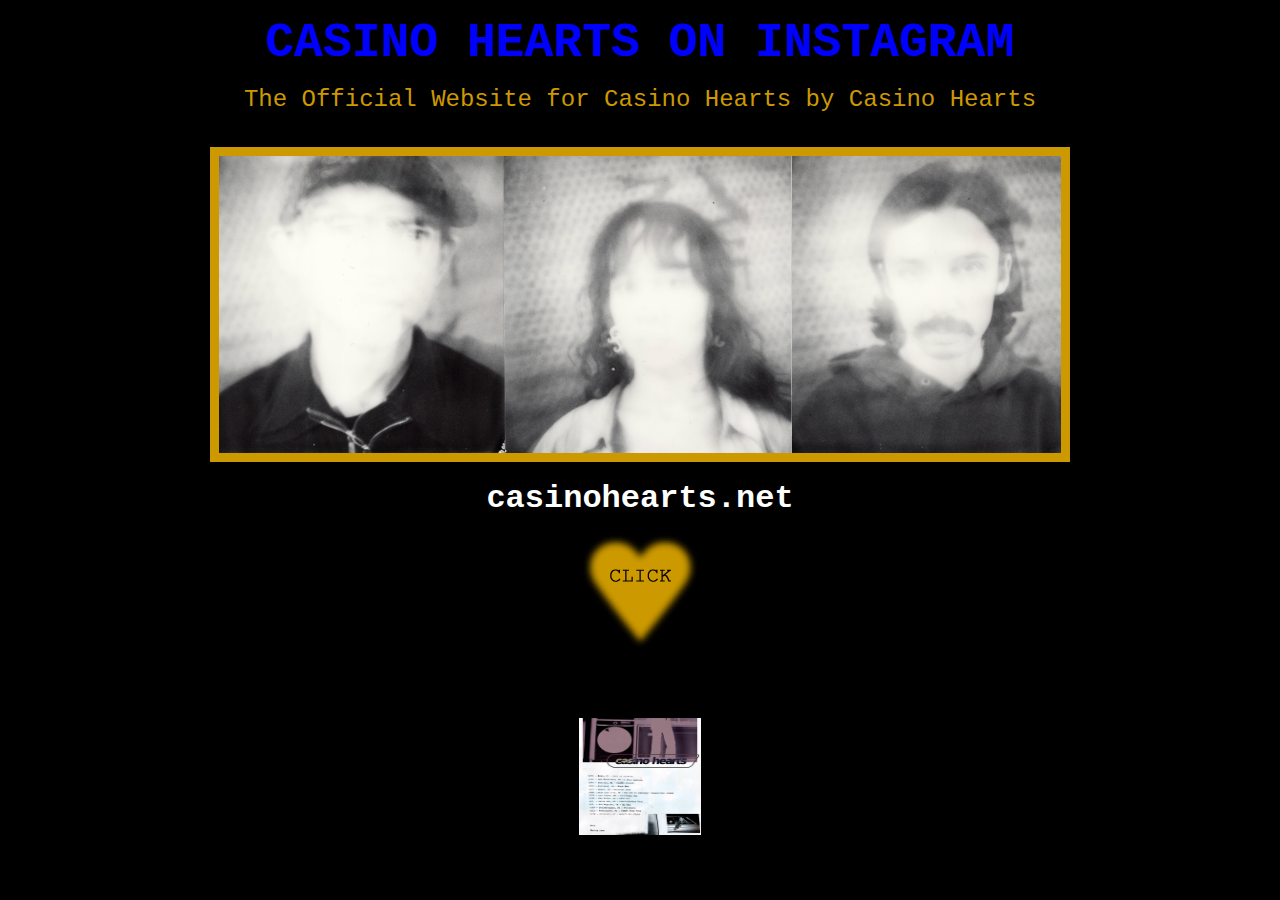
==== index.html @ b41712a1 "Update index.html" ====
﻿<!DOCTYPE html>
<html lang="en">
  <head>
    <meta charset="UTF-8" />
    <meta http-equiv="X-UA-Compatible" content="ie=edge">
    <meta name="viewport" content="width=device-width, initial-scale=1.0">
    <meta name="description" content="Casino Hearts">
    <title>The Official Website for Casino Hearts by Casino Hearts</title>
    <link rel="shortcut icon" href="img/casinohearts-siteicon.jpg">
    <link rel="stylesheet" href="index.css">
  </head>

  <body style="background-color: #000000;">
    <div class="container">
      <div id="home-banner">
        <a href="https://www.instagram.com/casinohearts.worldwide/" target="_blank">
          CASINO HEARTS ON INSTAGRAM
        </a>
        <h1 style="font-weight: 5;">The Official Website for Casino Hearts by Casino Hearts</h1>
        <img src="img/casinohearts-landingimage-v2.png">
        <h2>casinohearts.net</h2>
       <!-- <h3>ANNOUNCEMENTS</h3>
             <p><a href="https://tr.ee/6Fn1pFhc-d"> New Single Dec. 3 <i>Ice In Mouth</i></a></p>
             <p><a href="Video.html"> Watch the music video for single <i>Ice In Mouth</i></a></p>
             <p><a href="Video.html"> Watch the music video for single <i>In & Out of Time</i></a></p>
             <p><a href="Music/Discography.html"> 4-Song "Lose Your Halo" EP Available</a></p>
        -->
      </div>
        <div id="home-nav">
          <a href="Home.html"><img src="img/largegoldblackheart.gif"></a>
          <br>
          <br>
            <div class="container">
           <div><img src="img/SpringTourPoster-v3.jpeg"></div><br>
            </div>
    	    <br>
        </div>
      </div>
    </div>
  </body>
</html>
---- index.css ----
* {
    box-sizing: border-box;
  }
  
  body {
    font-family: Courier New, Courier, mono;
    width: 100%;
    margin: auto;
  }
  
  img {
    width: 100%;
    height: auto;
    display: block;
  }

  .container {
    text-align: center;
  }

  #home-banner {
    font-size: xxx-large;
    font-weight: bold;
    padding-top: 16px;
  }

  #home-banner a {
    color: blue;
    text-decoration: none;
  }
  
  #home-banner a:hover {
    color: blue;
  }

  h1 {
    font-size: x-large;
    color: #CC9900;
    margin-top: 16px;
  }
  
  h2 {
    font-size: xx-large;
    font-weight: bold;
    color: white;
    margin-top: 18px;
    margin-bottom: 0;
  }

  h3 {
    font-size: x-large;
    color: red;
    margin-top: 16px;
    text-decoration: underline;
  }

  p {
    font-size: x-large;
    color: #CC9900;
    margin-top: 16px;
  }
  
  
  #home-banner img {
    border: 9px;
    border-style: solid;
    border-color: #CC9900;
    width: 860px;
    max-width: 90%;
    margin: 34px auto 0px auto;
  }
  
  #home-nav img {
    width: 122px;
    height: 117px; 
    max-width: 100%;
    border: none;
    margin: 16px auto;
  }

  @media (max-width: 980px) {
    body {
        max-width: 90%;
    }
    #home-banner {
        font-size: 1.2rem;
      }

    h1 {
      font-size: 1rem;
    }

    h2 {
        font-size: 1rem;
      }

    p {
      font-size: 1.2rem;
    }

      #home-banner img {
        border: 3px solid #CC9900;
        max-width: 100%;
        margin: 0px auto 0px auto;
      }
  }
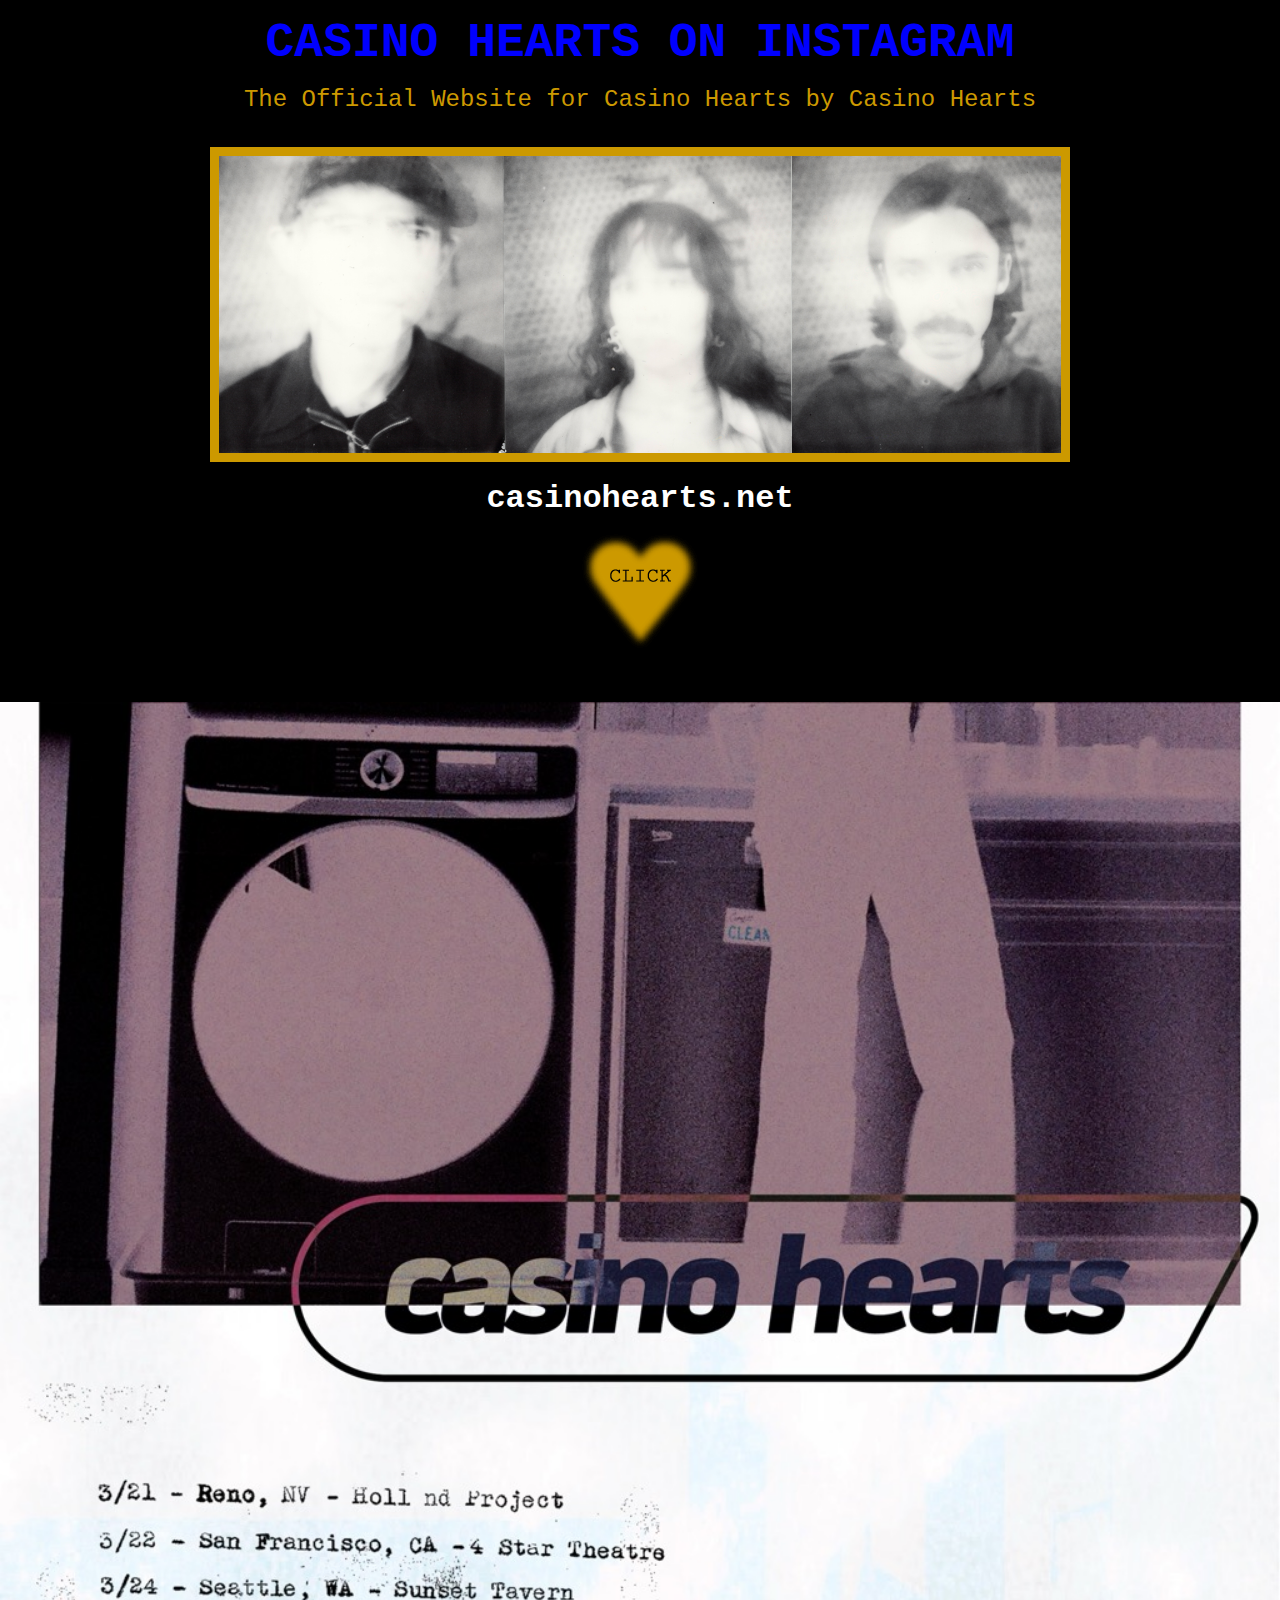
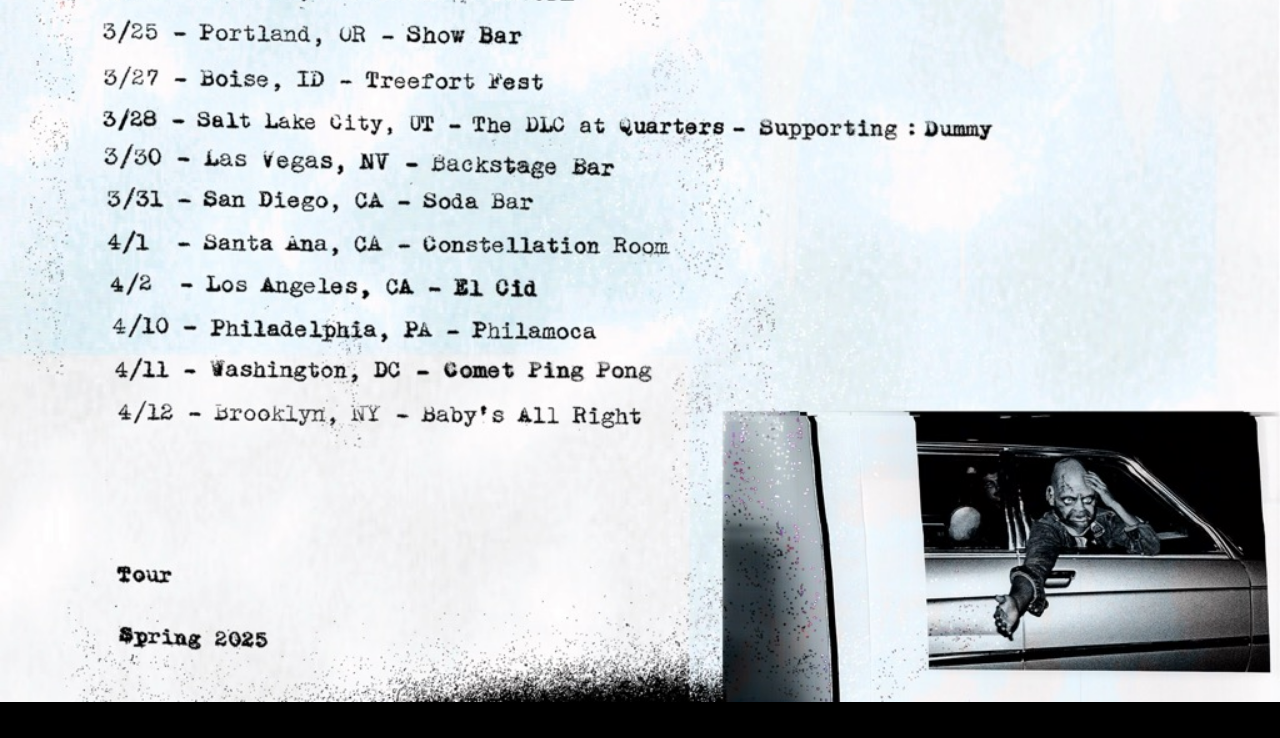
==== commit 847957b5: "Update index.html" ====
--- a/index.html
+++ b/index.html
@@ -28,14 +28,15 @@
       </div>
         <div id="home-nav">
           <a href="Home.html"><img src="img/largegoldblackheart.gif"></a>
+        </div>
           <br>
           <br>
-            <div class="container">
-           <div><img src="img/SpringTourPoster-v3.jpeg"></div><br>
-            </div>
+         <div id="poster">
+           <a href="music/tour.html"><img src="img/SpringTourPoster-v3.jpeg" alt="no image"></a>
+         </div>
+          <br>
+
     	    <br>
         </div>
-      </div>
-    </div>
   </body>
 </html>
--- a/index.css
+++ b/index.css
@@ -103,4 +103,9 @@
         max-width: 100%;
         margin: 0px auto 0px auto;
       }
+
+      #poster img {
+        max-width: 90%;
+        margin: 0px auto 0px auto;
+      }
   }
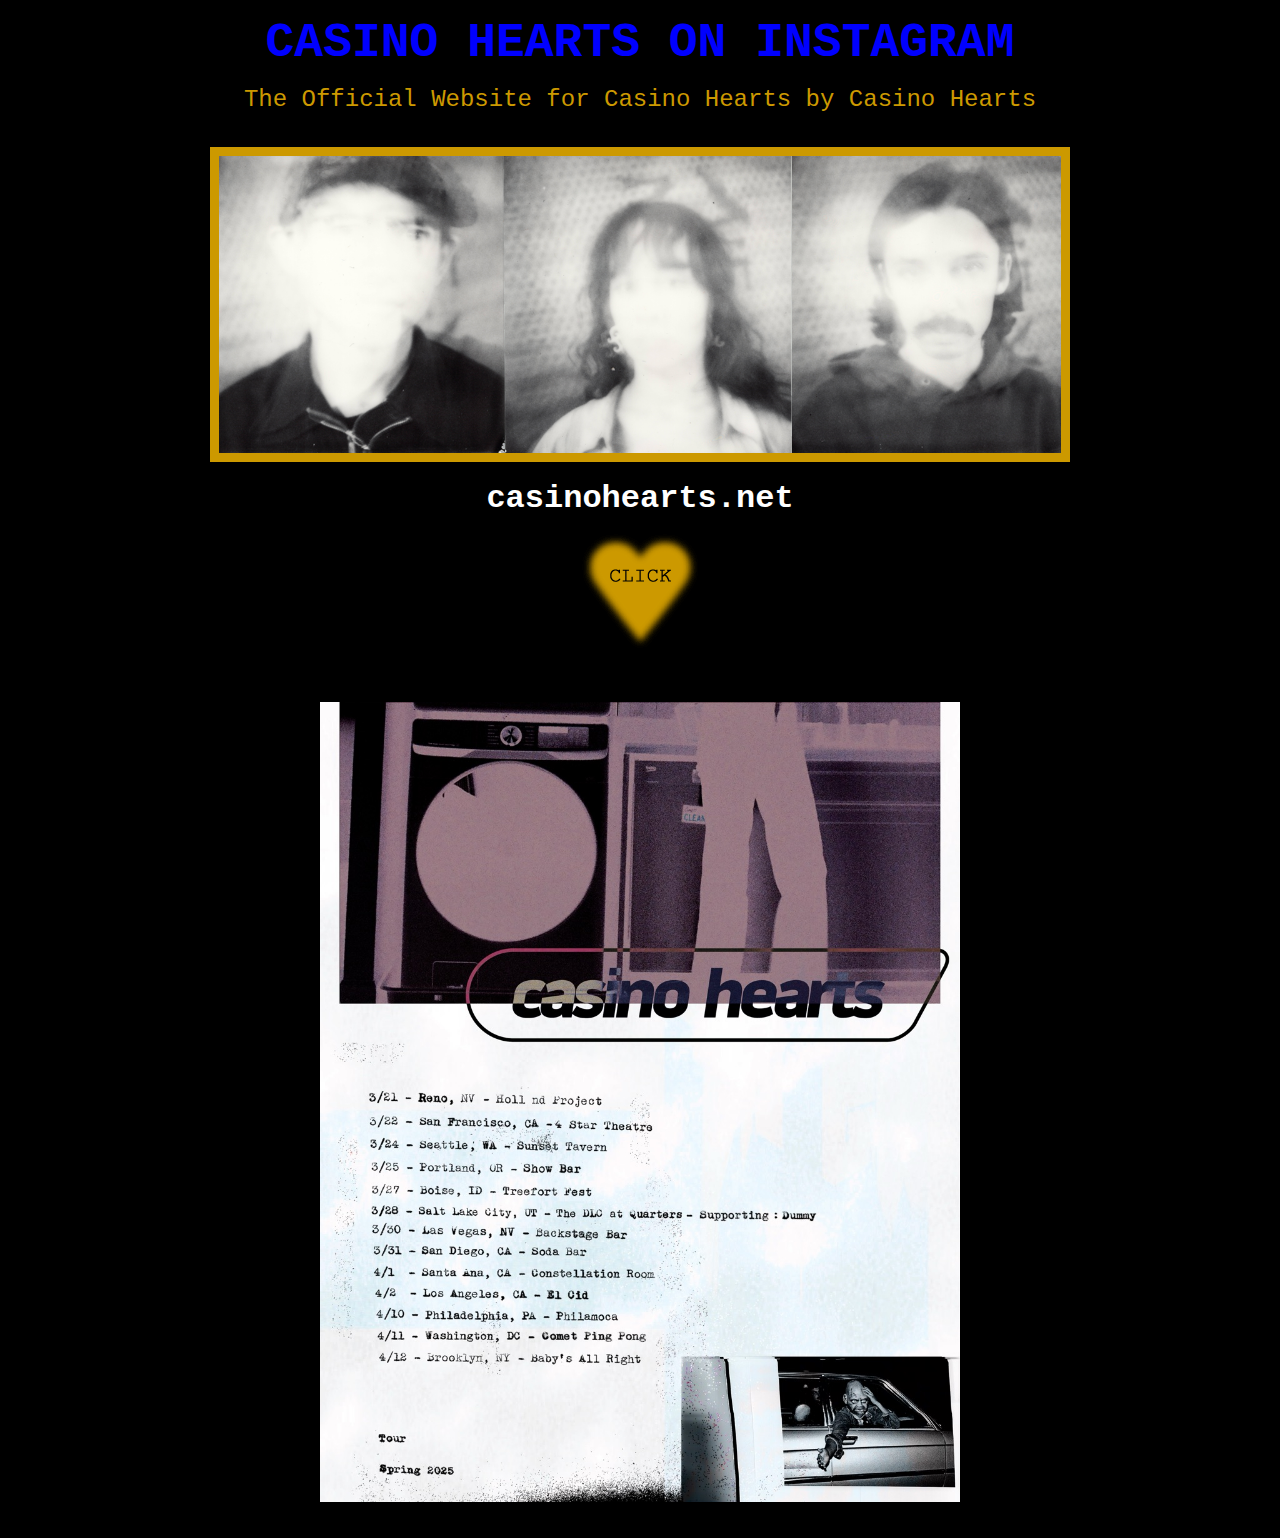
==== commit 230d097d: "Update index.html" ====
--- a/index.html
+++ b/index.html
@@ -31,9 +31,11 @@
         </div>
           <br>
           <br>
-         <div id="poster">
-           <a href="music/tour.html"><img src="img/SpringTourPoster-v3.jpeg" alt="no image"></a>
+        <center>
+          <div id="poster">
+           <a href="Music/Tour.html"><img id="poster" src="img/SpringTourPoster-v3.jpeg" style="width: 50%;" alt="no image"></a>
          </div>
+        </center> 
           <br>
 
     	    <br>
--- a/index.css
+++ b/index.css
@@ -105,7 +105,8 @@
       }
 
       #poster img {
+        width: 860px;
         max-width: 90%;
-        margin: 0px auto 0px auto;
+        margin: 34px auto 0px auto;
       }
   }
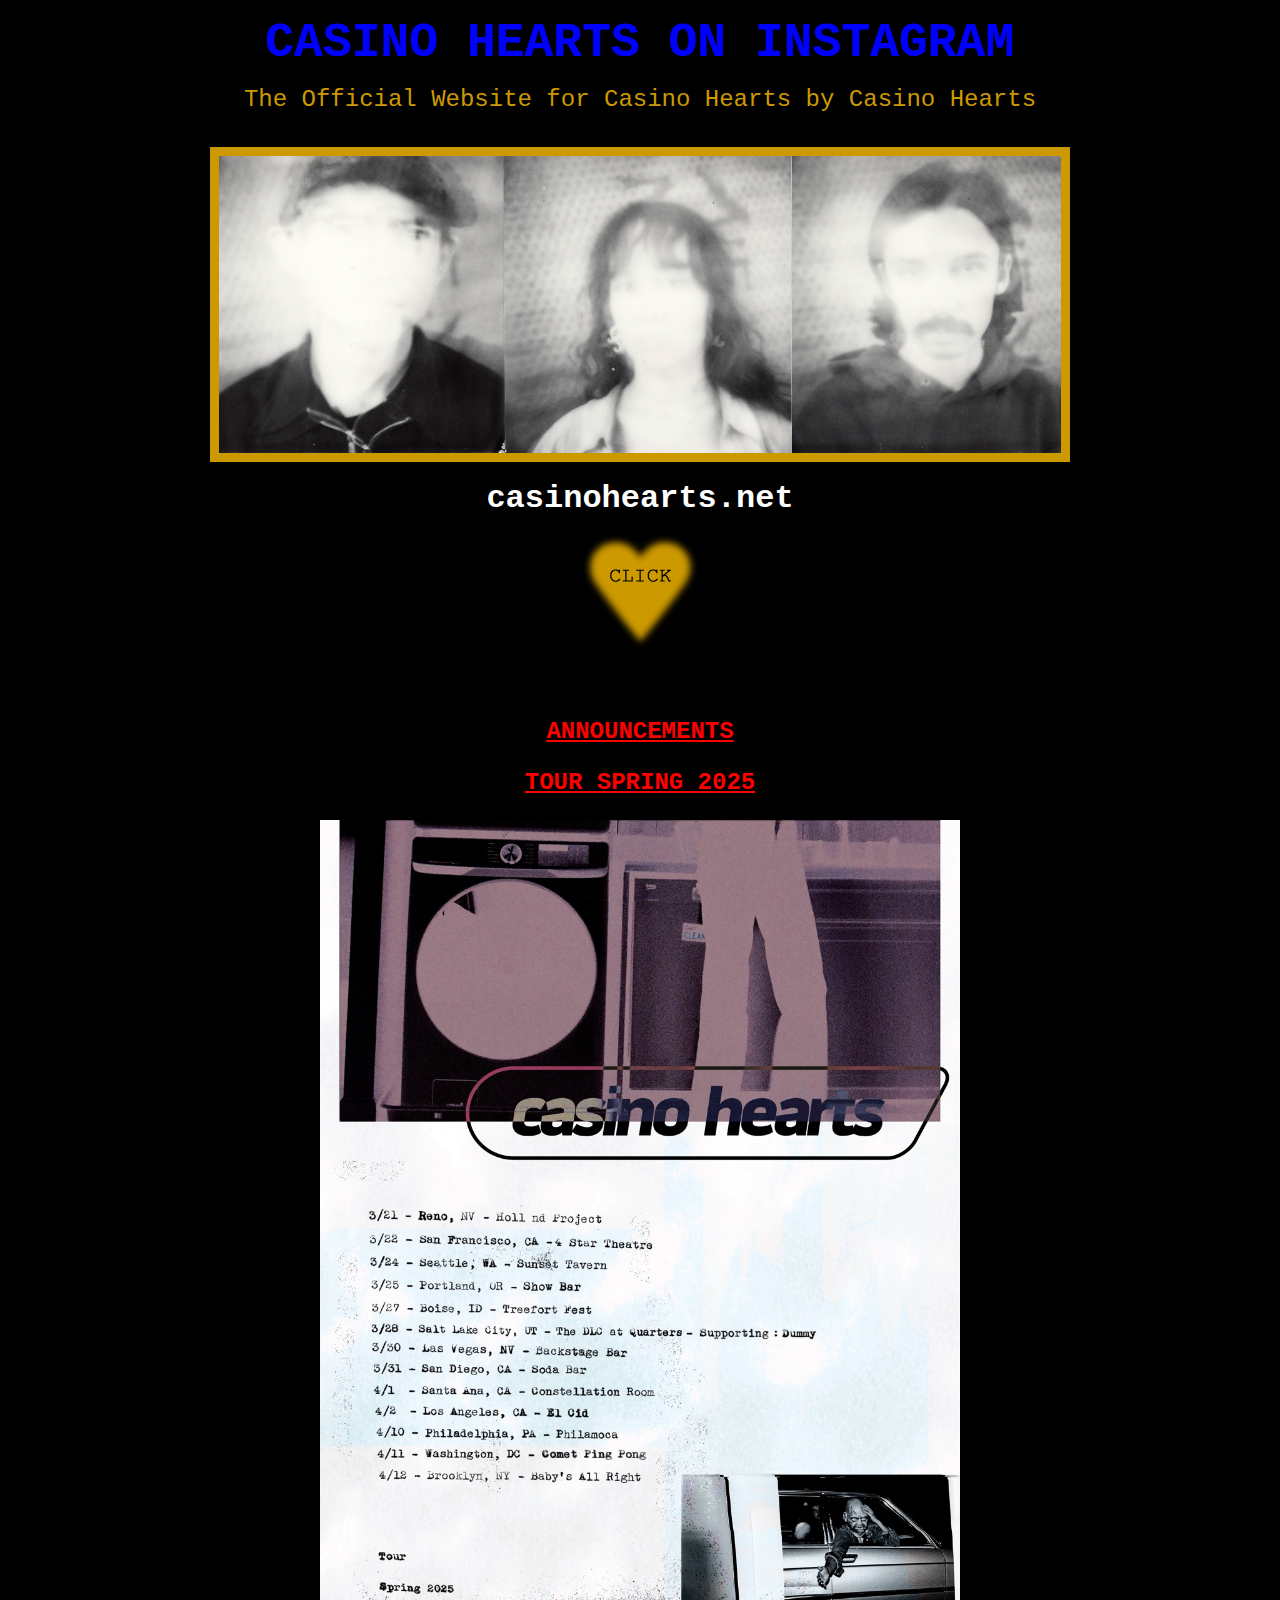
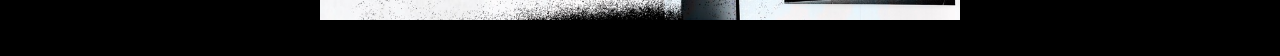
==== commit 0e7ec646: "Update index.html" ====
--- a/index.html
+++ b/index.html
@@ -31,6 +31,8 @@
         </div>
           <br>
           <br>
+      <h3>ANNOUNCEMENTS</h3>
+      <h3>TOUR SPRING 2025</h3>
         <center>
           <div id="poster">
            <a href="Music/Tour.html"><img id="poster" src="img/SpringTourPoster-v3.jpeg" style="width: 50%;" alt="no image"></a>
